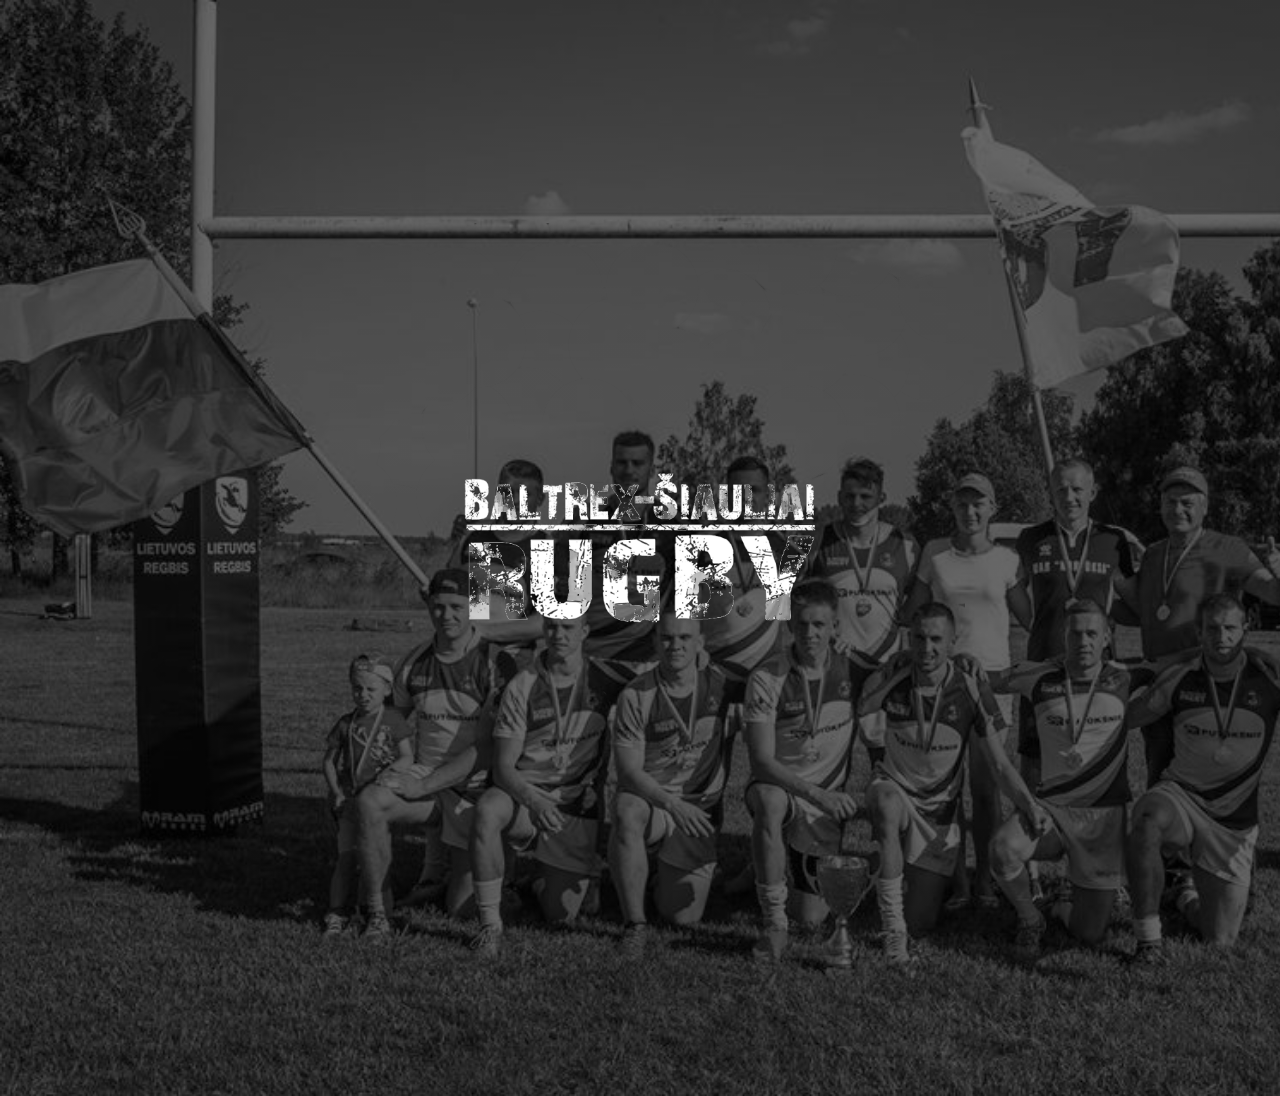
==== index.html @ ae069080 "Initial setup" ====
<html lang="en">

<head>
  <meta charset="UTF-8">
  <meta name="viewport" content="width=device-width, initial-scale=1.0">
  <meta http-equiv="X-UA-Compatible" content="ie=edge">
  <title>Baltrex-Siauliai</title>
  <link rel="stylesheet" href="index.css">
</head>

<body>
  <img src="img/baltrex-logo.png" alt="baltrex-logo">


  <script src="index.js"></script>
</body>

</html>
---- index.css ----
body{
  background: 
  linear-gradient(
    rgba(0, 0, 0, 0.596), 
    rgba(0, 0, 0, 0.596)
  ),
  url(img/baltrex-cover.jpg);
  background-size: cover;
  height: 120vh;
  display: flex;
  justify-content: center;
  align-items: center;
}

img{
  width: 650px;
  height: 650px;
}
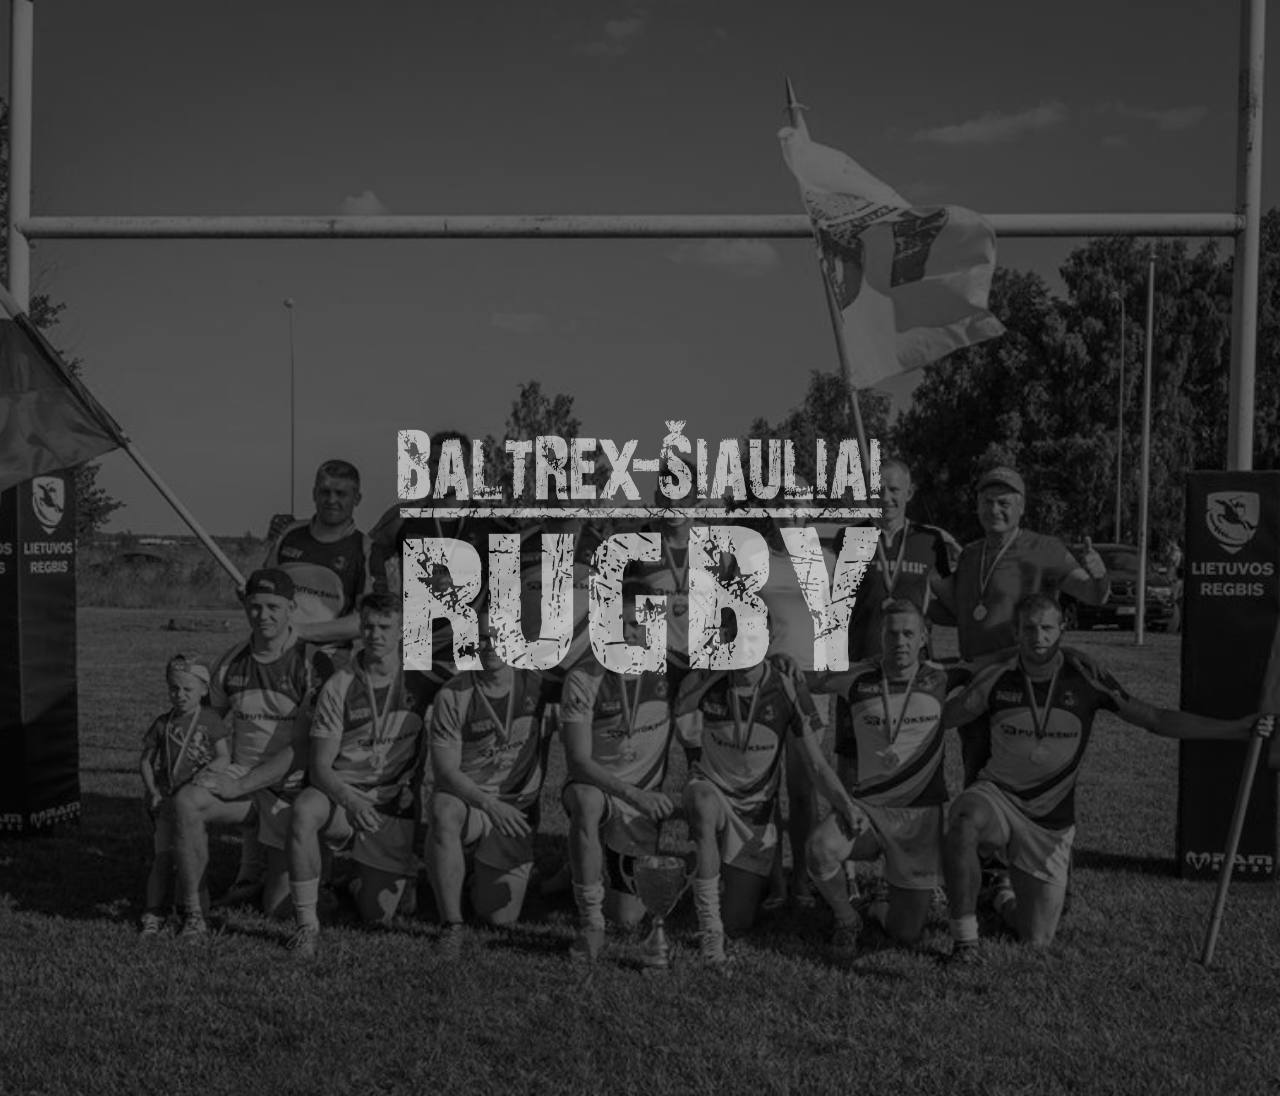
==== commit adbb821b: "Finished Initial layout" ====
--- a/index.html
+++ b/index.html
@@ -9,7 +9,9 @@
 </head>
 
 <body>
-  <img src="img/baltrex-logo.png" alt="baltrex-logo">
+  <a href="#">
+    <img src="img/baltrex-logo.png" alt="baltrex-logo">
+  </a>
 
 
   <script src="index.js"></script>
--- a/index.css
+++ b/index.css
@@ -6,6 +6,7 @@
   ),
   url(img/baltrex-cover.jpg);
   background-size: cover;
+  background-position: center;
   height: 120vh;
   display: flex;
   justify-content: center;
@@ -13,6 +14,27 @@
 }
 
 img{
-  width: 650px;
-  height: 650px;
+  width: 900px;
+  height: 400px;
+  opacity: 0.6;
+  transition: all 1s;
+}
+
+img:hover{
+  opacity: 1;
+  transform: scale(1.1);
+}
+
+@media(max-width: 870px){
+  img{
+    width:400px;
+    height: 200px;
+  }
+}
+
+@media(max-width: 390px){
+  img{
+    width: 300px;
+    height: 150px;
+  }
 }
